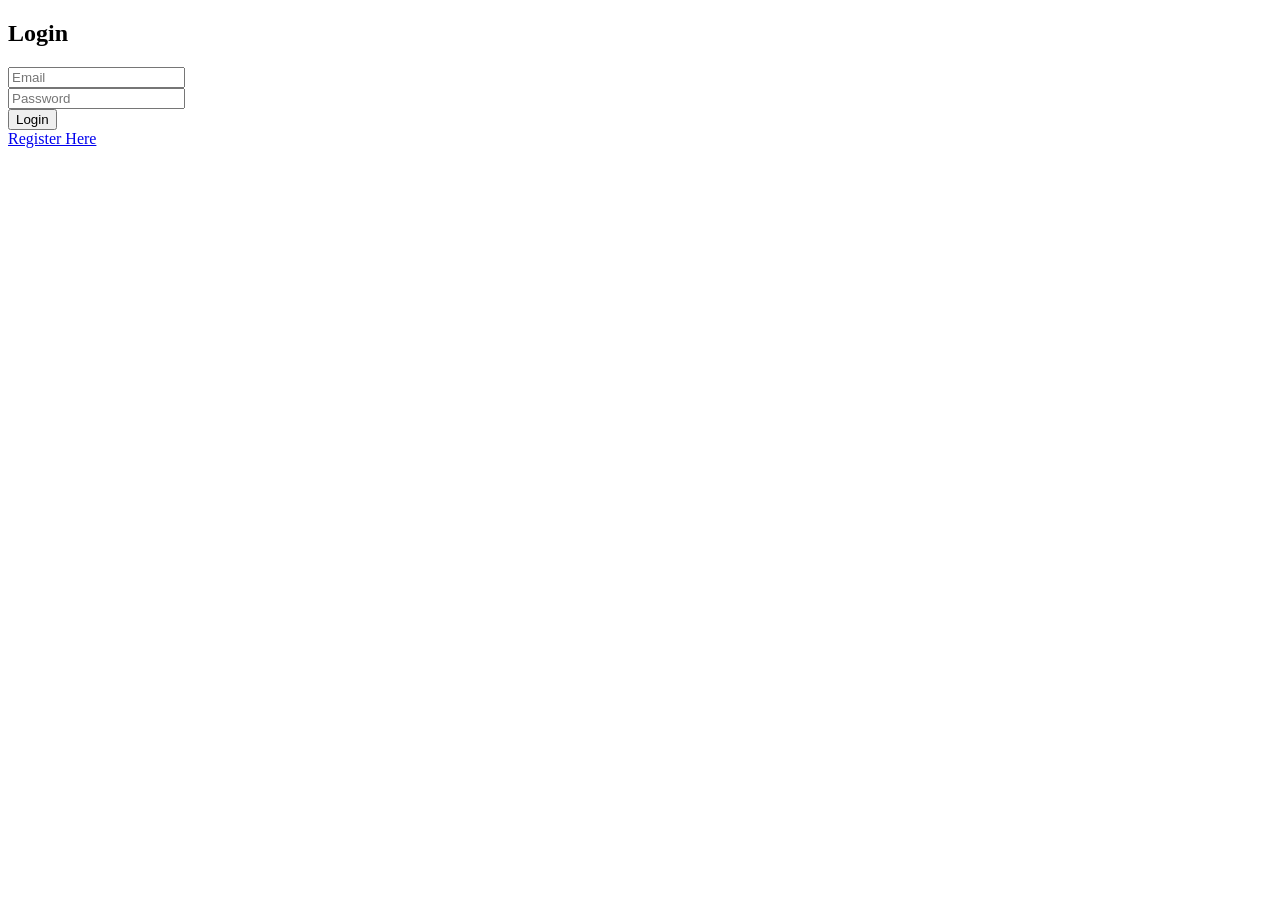
==== templates/index.html @ d1d37371 "quiz portal" ====
<!DOCTYPE html>
<html>
<head><meta charset="utf-8">
<title>Login</title>
<link rel="stylesheet" href="/styles.css">
</head>
<body>
<div class="box">
<h2>Login</h2>
<form method="post">
<input type="email" name="email" placeholder="Email" required><br>
<input type="password" name="password" placeholder="Password" required><br>
<button type="submit">Login</button>
</form>
<a href="/register">Register Here</a>
</div>
</body>
</html>
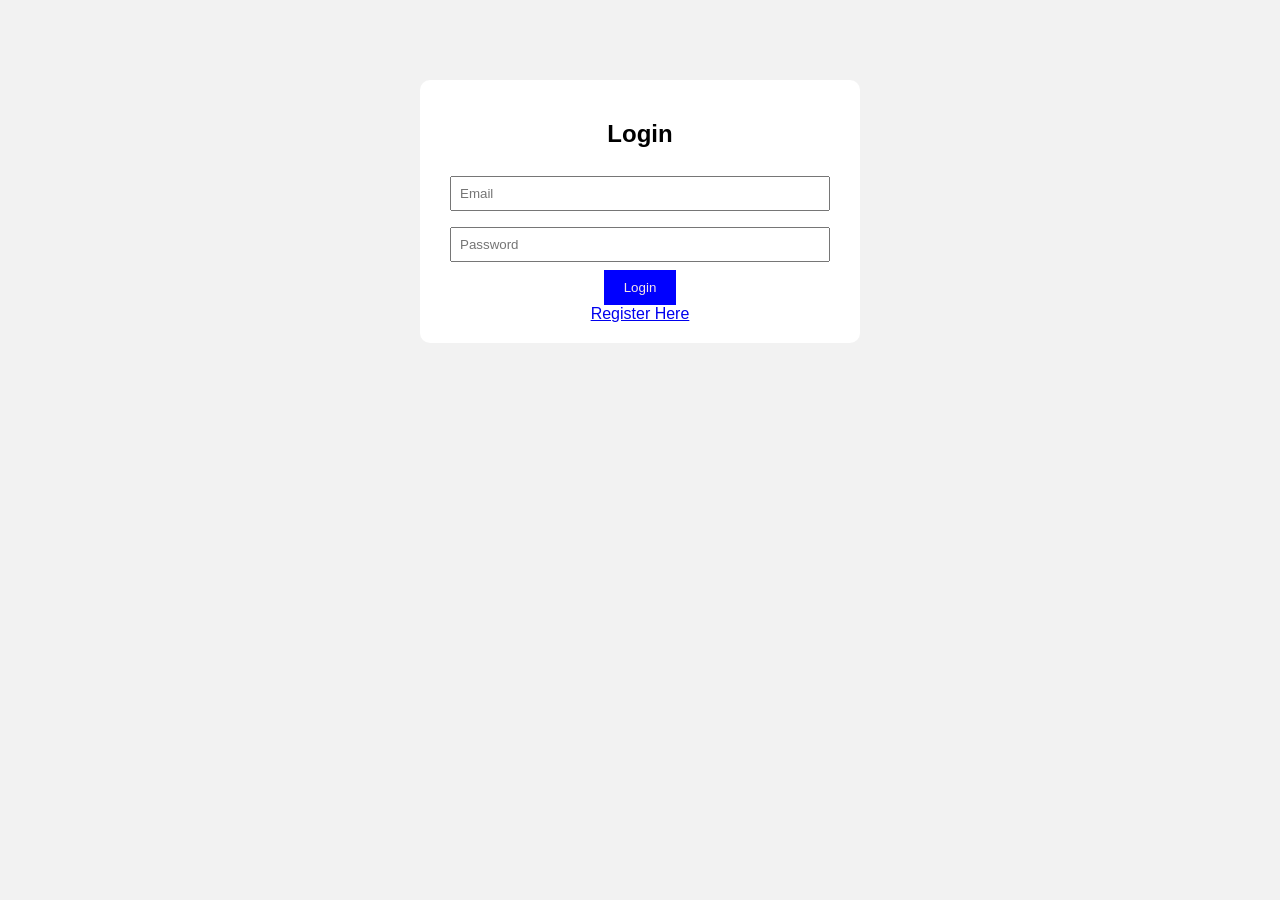
==== commit 8093be0a: "updataed styling" ====
--- a/templates/index.html
+++ b/templates/index.html
@@ -2,7 +2,7 @@
 <html>
 <head><meta charset="utf-8">
 <title>Login</title>
-<link rel="stylesheet" href="/styles.css">
+<link rel="stylesheet" href="/static/styles.css">
 </head>
 <body>
 <div class="box">
--- a/static/styles.css
+++ b/static/styles.css
@@ -0,0 +1,36 @@
+body {
+    font-family: Arial;
+    background-color: #f2f2f2;
+}
+
+.box {
+    width: 400px;
+    margin: 80px auto;
+    padding: 20px;
+    background: white;
+    text-align: center;
+    border-radius: 10px;
+}
+
+input {
+    width: 90%;
+    padding: 8px;
+    margin: 8px;
+}
+
+button {
+    padding: 10px 20px;
+    background: blue;
+    color: rgb(245, 230, 230);
+    border: none;
+}
+
+table {
+    width: 100%;
+    margin-top: 15px;
+}
+
+th, td {
+    padding: 5px;
+}
+
